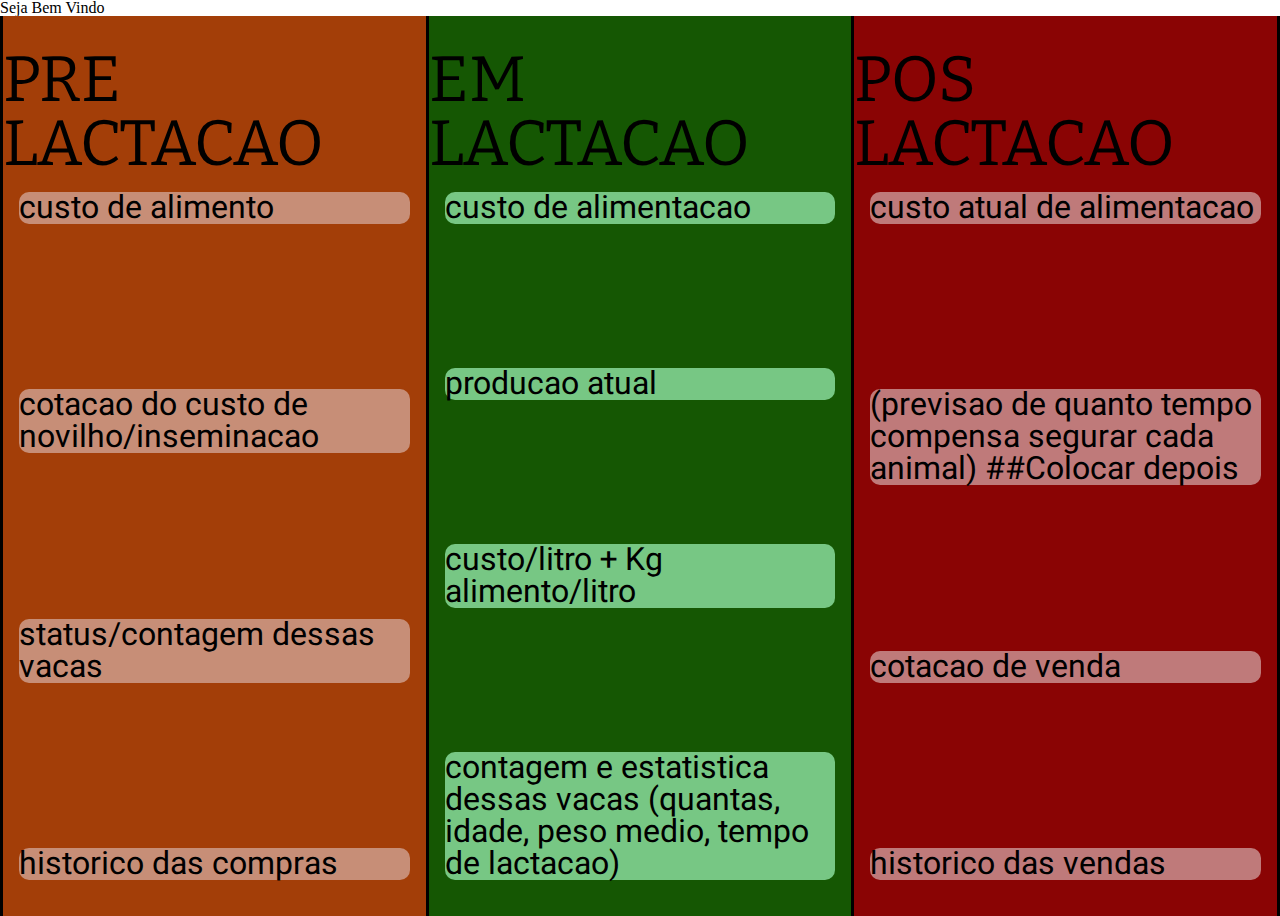
==== index.html @ 39915abb "avanco css 2" ====
<!DOCTYPE html>
<html lang='pt-br'>
	<head>
		<title>Página principal</title>
        <meta charset ="utf-8">
        <link href= "assets/index.css" rel= "stylesheet">
        <link href= "assets/reset.css" rel= "stylesheet">
        <link href="https://fonts.googleapis.com/css2?family=Heebo&display=swap" rel="stylesheet">
        <link href="https://fonts.googleapis.com/css2?family=Bitter&display=swap" rel="stylesheet">
        <meta name="viewport" content="width=device-width,initial-scale=1">
    </head>
    <body>
        <header class="header">
            <h1 class="bem_vindo" > Seja Bem Vindo </h1>            
        </header>
        <div class="frame">
            <!-- <a href="pre_lac.html" class ="link"> -->
            <div class="coluna esquerda" >
                <h2 class="titulo_coluna" >PRE LACTACAO</h2>
                <ul class="corpo">
                <li class="item esq"> <p> custo de alimento</p></li>
                <li class="item esq"> <p>cotacao do custo de novilho/inseminacao</p> </li>
                <li class="item esq">  <p>status/contagem dessas vacas</p></li>
                <li class="item esq"> <p>historico das compras</p></li>                
                <!-- <img src= "assets/bezerro.png" alt= "bezerro" > -->
                </ul>
            </div>
            <div class= "coluna meio">
                <h2 class="titulo_coluna">EM LACTACAO</h2>
                <ul class="corpo">
                <li class="item me"> <p>custo de alimentacao</p></li>
                <li class="item me"> <p>producao atual </p></li>
                <li class="item me"> <p>custo/litro + Kg alimento/litro</p></li>
                <li class="item me"> <p>contagem e estatistica dessas vacas (quantas, idade, peso medio, tempo de lactacao)</p></li>
                <!-- <img src= "assets/cow.png" alt= "vaca" > -->
                </ul>
            </div>
            <div class = "coluna direita">
                <h2 class="titulo_coluna">POS LACTACAO</h2>
                <ul class="corpo">
                <li class="item dir"> <p>custo atual de alimentacao </p></li>
                <li class="item dir"> <p>(previsao de quanto tempo compensa segurar cada animal)  ##Colocar depois</p></li>
                <li class="item dir"> <p>cotacao de venda</p></li>
                <li class="item dir"><p>historico das vendas</p></li>
                </ul>
            </div>
        </div>
    </body>
</html>
---- assets/index.css ----
.header{
    /* background-color: #000000; */
}
.frame{
    display: flex;
    flex-direction: row; 
    justify-content: space-evenly;
    position: absolute;
    height: 100%;
    background-color: #000000;
}
.coluna{
    display: flex;
    flex-direction: column;
    align-items: stretch;
    width: 33%;
    align-items: center;
}
.coluna.esquerda{
    background-color:#a33e08;  
}
.coluna.meio{
    background-color:#155703;
}
.coluna.direita{
    background-color: #8a0404;
}
.titulo_coluna{
    margin-top: 2rem;
    font-size: 4rem;
    font-family: 'Bitter', serif;
}
.corpo{
    display: flex;
    flex-direction: column;
    justify-content: space-between;
    height: 80%;
}

.item{
    font-size: 2rem;
    background-color: #ffffff;
    margin: 1rem;
    border-radius: 10px;
    font-family: 'Heebo', sans-serif;
    text-decoration: none;
}
.item.esq{
    background-color: #c78e77;
}
.item.me{
    background-color: #77c784;

}
.item.dir{
    background-color: #bf7a7a;
}
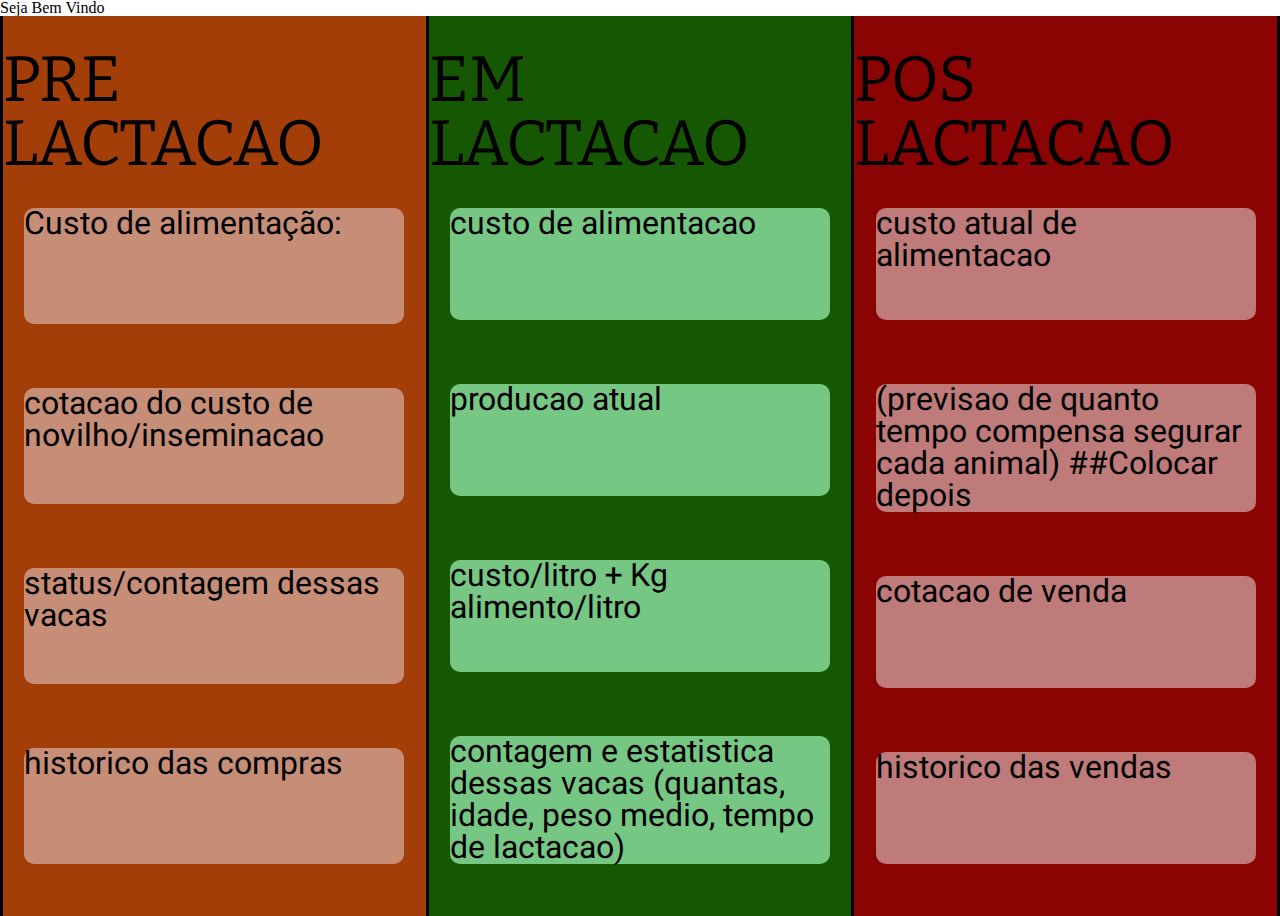
==== commit 791f77df: "avanco css 3" ====
--- a/index.html
+++ b/index.html
@@ -18,7 +18,7 @@
             <div class="coluna esquerda" >
                 <h2 class="titulo_coluna" >PRE LACTACAO</h2>
                 <ul class="corpo">
-                <li class="item esq"> <p> custo de alimento</p></li>
+                <li class="item esq"> <p> Custo de alimentação:</p></li>
                 <li class="item esq"> <p>cotacao do custo de novilho/inseminacao</p> </li>
                 <li class="item esq">  <p>status/contagem dessas vacas</p></li>
                 <li class="item esq"> <p>historico das compras</p></li>                
--- a/assets/index.css
+++ b/assets/index.css
@@ -35,15 +35,19 @@
     flex-direction: column;
     justify-content: space-between;
     height: 80%;
+    align-items: stretch;
 }
 
 .item{
+    font-family: 'Heebo', sans-serif;
+    background-color: #ffffff;
     font-size: 2rem;
-    background-color: #ffffff;
-    margin: 1rem;
+    margin: 2rem;
     border-radius: 10px;
-    font-family: 'Heebo', sans-serif;
-    text-decoration: none;
+    height: 25%;
+    width: 90%;
+    align-self: center;
+    align-items: center;
 }
 .item.esq{
     background-color: #c78e77;
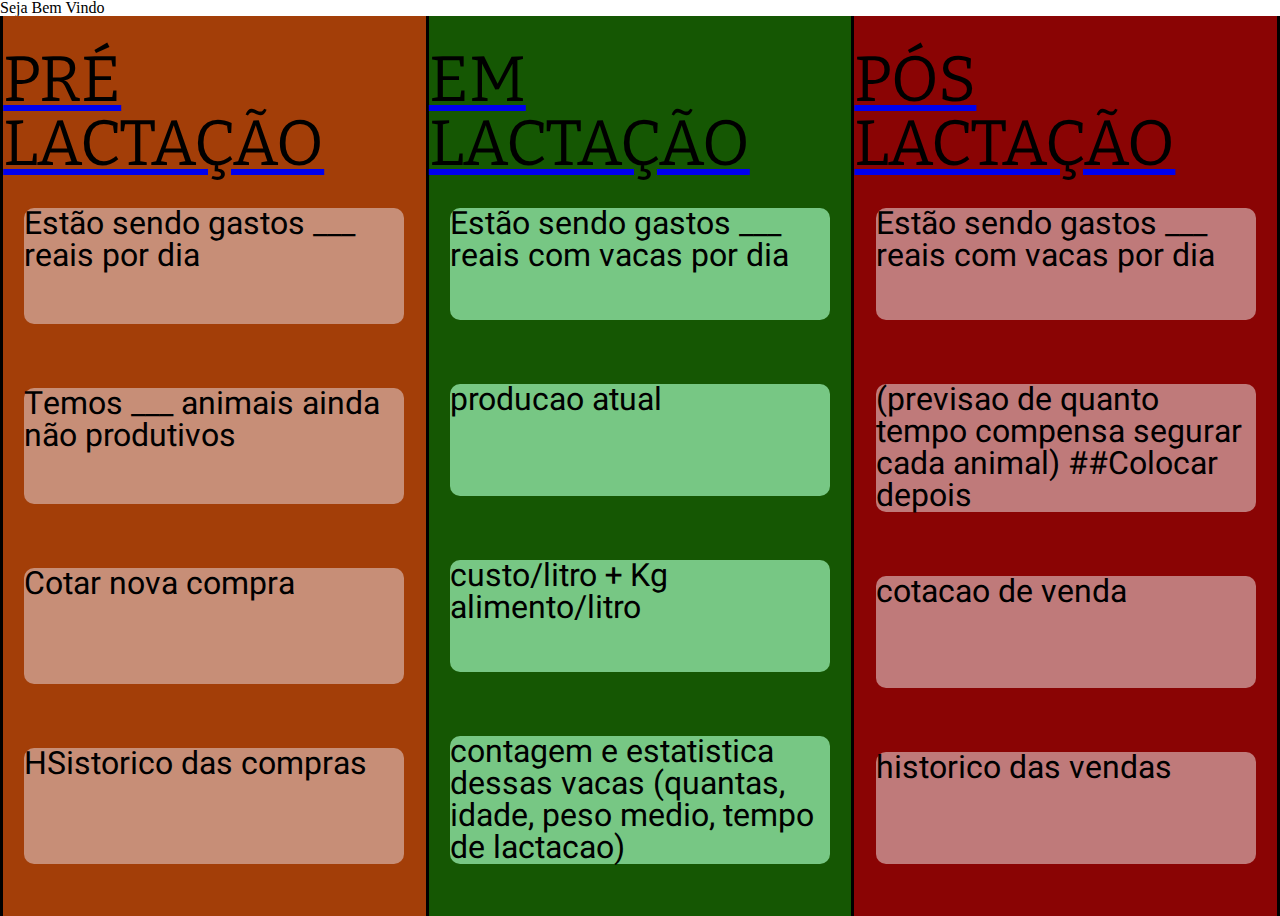
==== commit 9da3d90c: "novos arquivos" ====
--- a/index.html
+++ b/index.html
@@ -5,7 +5,7 @@
         <meta charset ="utf-8">
         <link href= "assets/index.css" rel= "stylesheet">
         <link href= "assets/reset.css" rel= "stylesheet">
-        <link href="https://fonts.googleapis.com/css2?family=Heebo&display=swap" rel="stylesheet">
+        <link href="https://fonts.googleapis.com/css2?family=Bitter&family=Heebo:wght@400;800&display=swap" rel="stylesheet">
         <link href="https://fonts.googleapis.com/css2?family=Bitter&display=swap" rel="stylesheet">
         <meta name="viewport" content="width=device-width,initial-scale=1">
     </head>
@@ -14,21 +14,26 @@
             <h1 class="bem_vindo" > Seja Bem Vindo </h1>            
         </header>
         <div class="frame">
-            <!-- <a href="pre_lac.html" class ="link"> -->
+            
             <div class="coluna esquerda" >
-                <h2 class="titulo_coluna" >PRE LACTACAO</h2>
+            <a href="pre_lac.html" class ="link"><h2 class="titulo_coluna" >PRÉ LACTAÇÃO</h2></a>
                 <ul class="corpo">
-                <li class="item esq"> <p> Custo de alimentação:</p></li>
-                <li class="item esq"> <p>cotacao do custo de novilho/inseminacao</p> </li>
-                <li class="item esq">  <p>status/contagem dessas vacas</p></li>
-                <li class="item esq"> <p>historico das compras</p></li>                
+                <li class="item esq">
+                    <p>Estão sendo gastos ___ reais por <span>dia</span></p>
+                </li>
+                <li class="item esq">  <p>Temos ___ animais ainda não produtivos</p></li>
+                <li class="item esq"> <p>Cotar nova compra</p> </li>
+                <li class="item esq"> <p>HSistorico das compras</p></li>                
                 <!-- <img src= "assets/bezerro.png" alt= "bezerro" > -->
                 </ul>
             </div>
+            
             <div class= "coluna meio">
-                <h2 class="titulo_coluna">EM LACTACAO</h2>
+                <a href="em_lac.html" class ="link"><h2 class="titulo_coluna">EM LACTAÇÃO</h2></a>
                 <ul class="corpo">
-                <li class="item me"> <p>custo de alimentacao</p></li>
+                <li class="item me">
+                    <p>Estão sendo gastos ___ reais com vacas por <span>dia</span></p>
+                </li>
                 <li class="item me"> <p>producao atual </p></li>
                 <li class="item me"> <p>custo/litro + Kg alimento/litro</p></li>
                 <li class="item me"> <p>contagem e estatistica dessas vacas (quantas, idade, peso medio, tempo de lactacao)</p></li>
@@ -36,14 +41,17 @@
                 </ul>
             </div>
             <div class = "coluna direita">
-                <h2 class="titulo_coluna">POS LACTACAO</h2>
+                <a href="pos_lac.html" class ="link"><h2 class="titulo_coluna">PÓS LACTAÇÃO</h2></a>
                 <ul class="corpo">
-                <li class="item dir"> <p>custo atual de alimentacao </p></li>
+                <li class="item dir">
+                    <p>Estão sendo gastos ___ reais com vacas por <span>dia</span></p>
+                </li>
                 <li class="item dir"> <p>(previsao de quanto tempo compensa segurar cada animal)  ##Colocar depois</p></li>
                 <li class="item dir"> <p>cotacao de venda</p></li>
                 <li class="item dir"><p>historico das vendas</p></li>
+			
                 </ul>
             </div>
         </div>
     </body>
-</html>+</html>
--- a/assets/index.css
+++ b/assets/index.css
@@ -1,3 +1,6 @@
+span{
+    font-weight: bold;
+}
 .header{
     /* background-color: #000000; */
 }
@@ -8,6 +11,7 @@
     position: absolute;
     height: 100%;
     background-color: #000000;
+    
 }
 .coluna{
     display: flex;
@@ -29,6 +33,8 @@
     margin-top: 2rem;
     font-size: 4rem;
     font-family: 'Bitter', serif;
+    color: #000000;
+    text-decoration: none;
 }
 .corpo{
     display: flex;
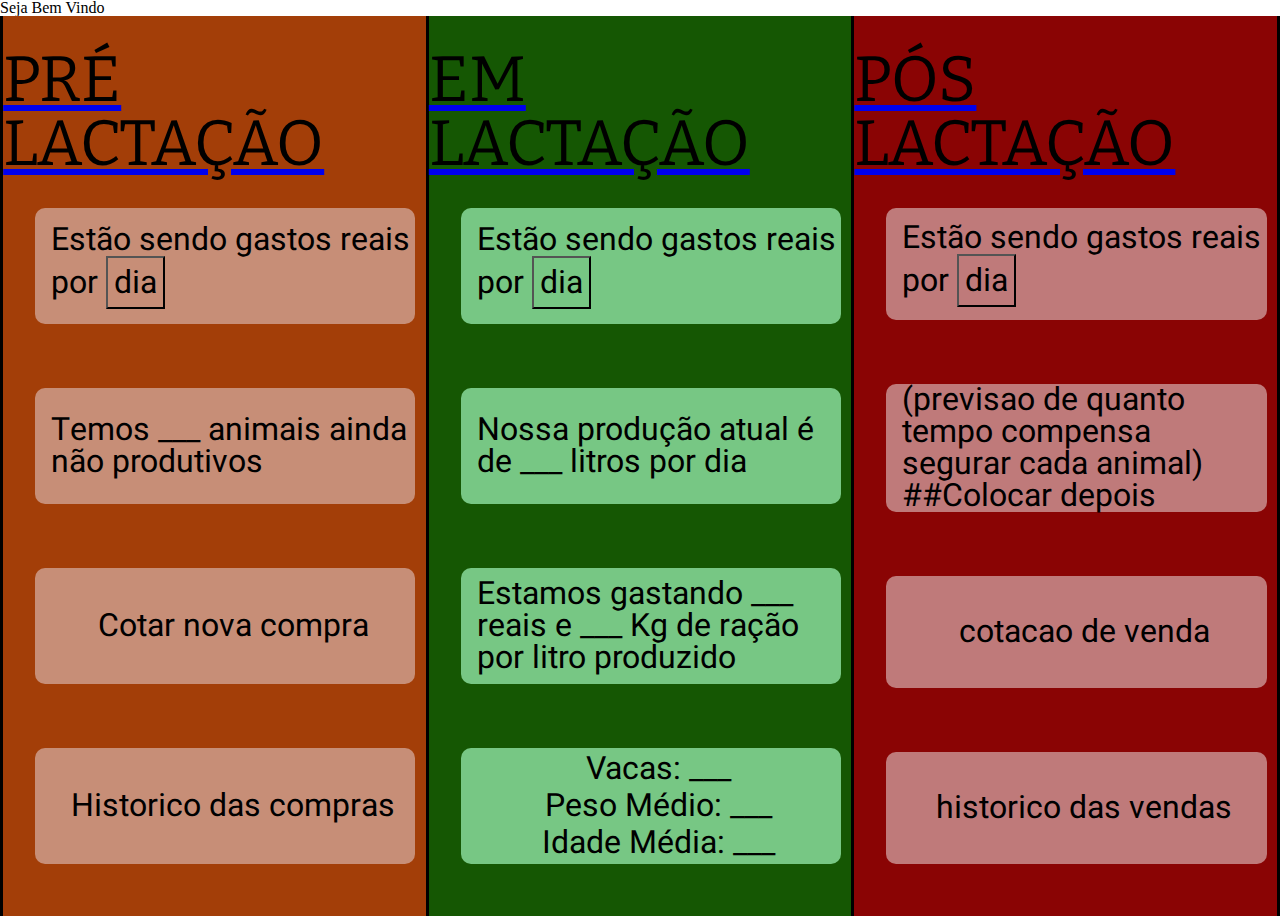
==== commit 2753c268: "botoes de data" ====
--- a/index.html
+++ b/index.html
@@ -5,6 +5,7 @@
         <meta charset ="utf-8">
         <link href= "assets/index.css" rel= "stylesheet">
         <link href= "assets/reset.css" rel= "stylesheet">
+        <script src="assets/index.js"></script>
         <link href="https://fonts.googleapis.com/css2?family=Bitter&family=Heebo:wght@400;800&display=swap" rel="stylesheet">
         <link href="https://fonts.googleapis.com/css2?family=Bitter&display=swap" rel="stylesheet">
         <meta name="viewport" content="width=device-width,initial-scale=1">
@@ -19,12 +20,11 @@
             <a href="pre_lac.html" class ="link"><h2 class="titulo_coluna" >PRÉ LACTAÇÃO</h2></a>
                 <ul class="corpo">
                 <li class="item esq">
-                    <p>Estão sendo gastos ___ reais por <span>dia</span></p>
+                    <p class="texto" >Estão sendo gastos <span Id="din1"></span> reais por <button class="btn esq" onclick="trocaNome1()" Id="data1" >dia</button></p>
                 </li>
-                <li class="item esq">  <p>Temos ___ animais ainda não produtivos</p></li>
-                <li class="item esq"> <p>Cotar nova compra</p> </li>
-                <li class="item esq"> <p>HSistorico das compras</p></li>                
-                <!-- <img src= "assets/bezerro.png" alt= "bezerro" > -->
+                <li class="item esq">  <p class="texto">Temos ___ animais ainda não produtivos</p></li>
+                <li class="item esq"> <p class="texto">Cotar nova compra</p> </li>
+                <li class="item esq"> <p class="texto">Historico das compras</p></li>                
                 </ul>
             </div>
             
@@ -32,23 +32,26 @@
                 <a href="em_lac.html" class ="link"><h2 class="titulo_coluna">EM LACTAÇÃO</h2></a>
                 <ul class="corpo">
                 <li class="item me">
-                    <p>Estão sendo gastos ___ reais com vacas por <span>dia</span></p>
+                    <p class="texto" >Estão sendo gastos <span Id="din3"></span> reais por <button class="btn me" onclick="trocaNome1()" Id="data2" >dia</button></p>
                 </li>
-                <li class="item me"> <p>producao atual </p></li>
-                <li class="item me"> <p>custo/litro + Kg alimento/litro</p></li>
-                <li class="item me"> <p>contagem e estatistica dessas vacas (quantas, idade, peso medio, tempo de lactacao)</p></li>
-                <!-- <img src= "assets/cow.png" alt= "vaca" > -->
+                <li class="item me"> <p class="texto">Nossa produção atual é de ___ litros por dia</p></li>
+                <li class="item me"> <p class="texto">Estamos gastando ___ reais e ___ Kg de ração por litro produzido</p></li>
+                <li class="item me"> 
+                    <p class="texto">Vacas: ___ </p>
+                    <p class="texto"> Peso Médio: ___ </p> 
+                    <p class="texto">Idade Média: ___</p>
+                </li>
                 </ul>
             </div>
             <div class = "coluna direita">
                 <a href="pos_lac.html" class ="link"><h2 class="titulo_coluna">PÓS LACTAÇÃO</h2></a>
                 <ul class="corpo">
                 <li class="item dir">
-                    <p>Estão sendo gastos ___ reais com vacas por <span>dia</span></p>
+                    <p class="texto" >Estão sendo gastos <span Id="din3"></span> reais por <button class="btn dir" onclick="trocaNome1()" Id="data3" >dia</button></p>
                 </li>
-                <li class="item dir"> <p>(previsao de quanto tempo compensa segurar cada animal)  ##Colocar depois</p></li>
-                <li class="item dir"> <p>cotacao de venda</p></li>
-                <li class="item dir"><p>historico das vendas</p></li>
+                <li class="item dir"> <p class="texto">(previsao de quanto tempo compensa segurar cada animal)  ##Colocar depois</p></li>
+                <li class="item dir"> <p class="texto">cotacao de venda</p></li>
+                <li class="item dir"><p class="texto">historico das vendas</p></li>
 			
                 </ul>
             </div>
--- a/assets/index.css
+++ b/assets/index.css
@@ -1,9 +1,3 @@
-span{
-    font-weight: bold;
-}
-.header{
-    /* background-color: #000000; */
-}
 .frame{
     display: flex;
     flex-direction: row; 
@@ -45,23 +39,35 @@
 }
 
 .item{
-    font-family: 'Heebo', sans-serif;
     background-color: #ffffff;
-    font-size: 2rem;
     margin: 2rem;
     border-radius: 10px;
     height: 25%;
     width: 90%;
-    align-self: center;
+    display: flex;
     align-items: center;
+    flex-direction: column;
+    justify-content: space-evenly;
 }
-.item.esq{
+.esq{
     background-color: #c78e77;
 }
-.item.me{
+.me{
     background-color: #77c784;
 
 }
-.item.dir{
+.dir{
     background-color: #bf7a7a;
+}
+.texto{
+    font-family: 'Heebo', sans-serif;
+    font-size: 2rem;
+    margin-left: 1rem;
+    /* margin-top: 1rem; */
+}
+.btn{
+    /* background-color: #c78e77; */
+    font-family: 'Heebo', sans-serif;
+    font-size: 2rem;
+
 }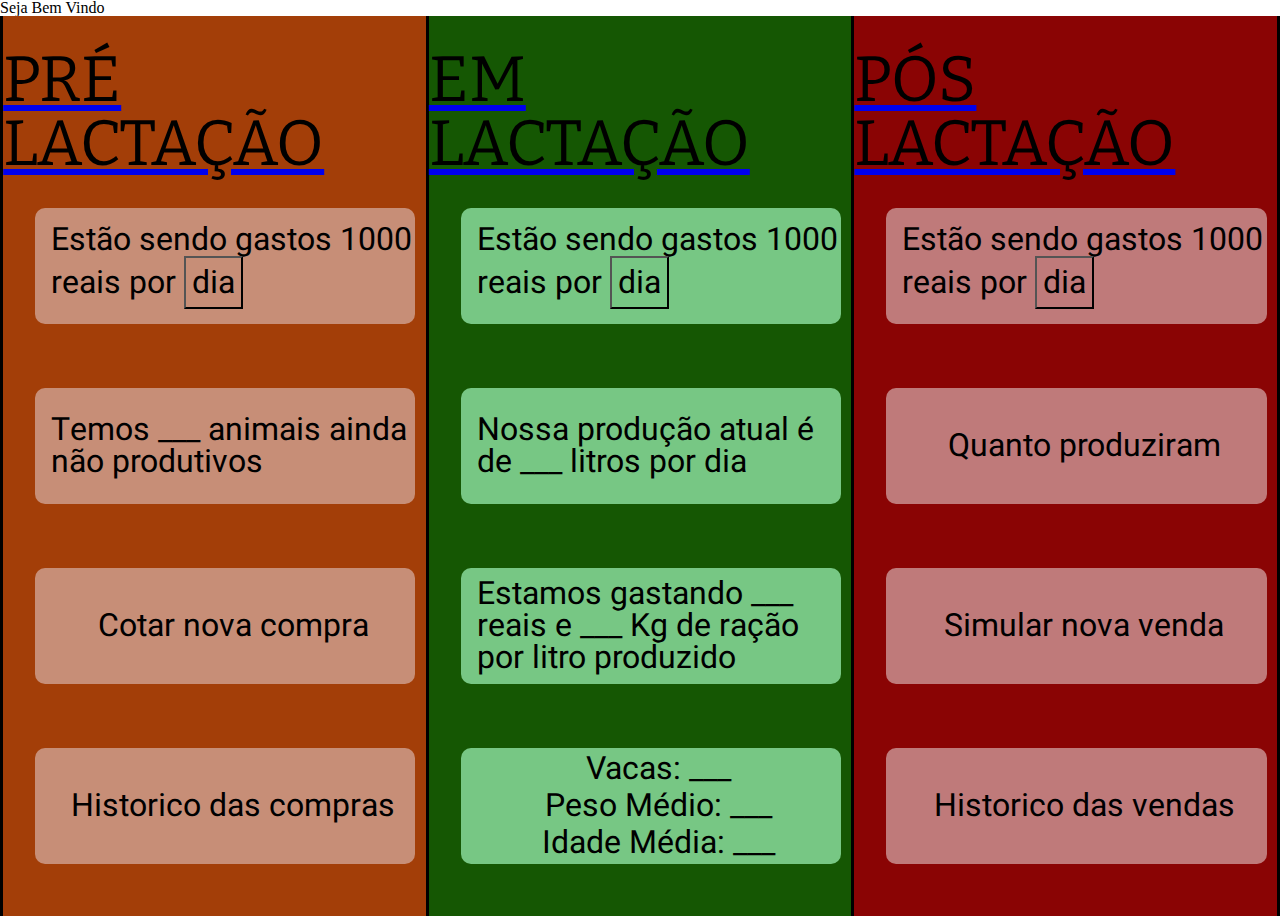
==== commit a0362447: "duas telas feitas" ====
--- a/index.html
+++ b/index.html
@@ -20,11 +20,11 @@
             <a href="pre_lac.html" class ="link"><h2 class="titulo_coluna" >PRÉ LACTAÇÃO</h2></a>
                 <ul class="corpo">
                 <li class="item esq">
-                    <p class="texto" >Estão sendo gastos <span Id="din1"></span> reais por <button class="btn esq" onclick="trocaNome1()" Id="data1" >dia</button></p>
+                    <p class="texto" >Estão sendo gastos <span Id="din1">1000</span> reais por <button class="btn esq" onclick="trocaNome1()" Id="data1" >dia</button></p>
                 </li>
-                <li class="item esq">  <p class="texto">Temos ___ animais ainda não produtivos</p></li>
-                <li class="item esq"> <p class="texto">Cotar nova compra</p> </li>
-                <li class="item esq"> <p class="texto">Historico das compras</p></li>                
+                <li class="item esq"><p class="texto">Temos ___ animais ainda não produtivos</p></li>
+                <li class="item esq"><p class="texto">Cotar nova compra</p> </li>
+                <li class="item esq"><p class="texto">Historico das compras</p></li>                
                 </ul>
             </div>
             
@@ -32,10 +32,10 @@
                 <a href="em_lac.html" class ="link"><h2 class="titulo_coluna">EM LACTAÇÃO</h2></a>
                 <ul class="corpo">
                 <li class="item me">
-                    <p class="texto" >Estão sendo gastos <span Id="din3"></span> reais por <button class="btn me" onclick="trocaNome1()" Id="data2" >dia</button></p>
+                    <p class="texto" >Estão sendo gastos <span Id="din3">1000</span> reais por <button class="btn me" onclick="trocaNome1()" Id="data2" >dia</button></p>
                 </li>
-                <li class="item me"> <p class="texto">Nossa produção atual é de ___ litros por dia</p></li>
-                <li class="item me"> <p class="texto">Estamos gastando ___ reais e ___ Kg de ração por litro produzido</p></li>
+                <li class="item me"><p class="texto">Nossa produção atual é de ___ litros por dia</p></li>
+                <li class="item me"><p class="texto">Estamos gastando ___ reais e ___ Kg de ração por litro produzido</p></li>
                 <li class="item me"> 
                     <p class="texto">Vacas: ___ </p>
                     <p class="texto"> Peso Médio: ___ </p> 
@@ -47,11 +47,11 @@
                 <a href="pos_lac.html" class ="link"><h2 class="titulo_coluna">PÓS LACTAÇÃO</h2></a>
                 <ul class="corpo">
                 <li class="item dir">
-                    <p class="texto" >Estão sendo gastos <span Id="din3"></span> reais por <button class="btn dir" onclick="trocaNome1()" Id="data3" >dia</button></p>
+                    <p class="texto" >Estão sendo gastos <span Id="din3">1000</span> reais por <button class="btn dir" onclick="trocaNome1()" Id="data3" >dia</button></p>
                 </li>
-                <li class="item dir"> <p class="texto">(previsao de quanto tempo compensa segurar cada animal)  ##Colocar depois</p></li>
-                <li class="item dir"> <p class="texto">cotacao de venda</p></li>
-                <li class="item dir"><p class="texto">historico das vendas</p></li>
+                <li class="item dir"><p class="texto">Quanto produziram</p></li>
+                <li class="item dir"><p class="texto">Simular nova venda</p></li>
+                <li class="item dir"><p class="texto">Historico das vendas</p></li>
 			
                 </ul>
             </div>
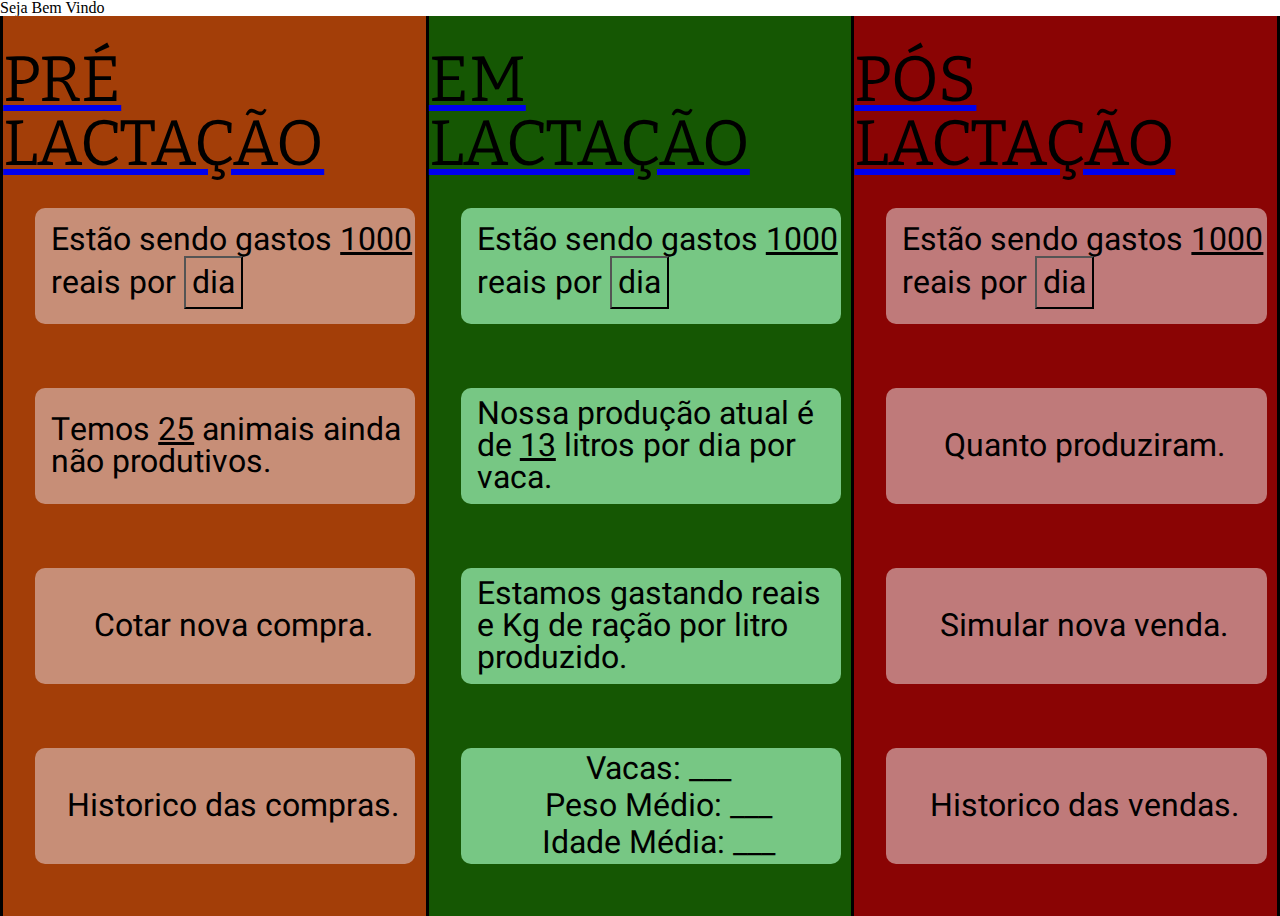
==== commit a26f1408: "ultimo(?)" ====
--- a/index.html
+++ b/index.html
@@ -22,9 +22,9 @@
                 <li class="item esq">
                     <p class="texto" >Estão sendo gastos <span Id="din1">1000</span> reais por <button class="btn esq" onclick="trocaNome1()" Id="data1" >dia</button></p>
                 </li>
-                <li class="item esq"><p class="texto">Temos ___ animais ainda não produtivos</p></li>
-                <li class="item esq"><p class="texto">Cotar nova compra</p> </li>
-                <li class="item esq"><p class="texto">Historico das compras</p></li>                
+                <li class="item esq"><p class="texto">Temos <span>25</span> animais ainda não produtivos.</p></li>
+                <li class="item esq"><p class="texto">Cotar nova compra.</p> </li>
+                <li class="item esq"><p class="texto">Historico das compras.</p></li>                
                 </ul>
             </div>
             
@@ -32,10 +32,10 @@
                 <a href="em_lac.html" class ="link"><h2 class="titulo_coluna">EM LACTAÇÃO</h2></a>
                 <ul class="corpo">
                 <li class="item me">
-                    <p class="texto" >Estão sendo gastos <span Id="din3">1000</span> reais por <button class="btn me" onclick="trocaNome1()" Id="data2" >dia</button></p>
+                    <p class="texto" >Estão sendo gastos <span Id="din2">1000</span> reais por <button class="btn me" onclick="trocaNome2()" Id="data2" >dia</button></p>
                 </li>
-                <li class="item me"><p class="texto">Nossa produção atual é de ___ litros por dia</p></li>
-                <li class="item me"><p class="texto">Estamos gastando ___ reais e ___ Kg de ração por litro produzido</p></li>
+                <li class="item me"><p class="texto">Nossa produção atual é de <span>13</span> litros por dia por vaca.</p></li>
+                <li class="item me"><p class="texto">Estamos gastando <span> </span> reais e <span> </span> Kg de ração por litro produzido.</p></li>
                 <li class="item me"> 
                     <p class="texto">Vacas: ___ </p>
                     <p class="texto"> Peso Médio: ___ </p> 
@@ -47,14 +47,15 @@
                 <a href="pos_lac.html" class ="link"><h2 class="titulo_coluna">PÓS LACTAÇÃO</h2></a>
                 <ul class="corpo">
                 <li class="item dir">
-                    <p class="texto" >Estão sendo gastos <span Id="din3">1000</span> reais por <button class="btn dir" onclick="trocaNome1()" Id="data3" >dia</button></p>
+                    <p class="texto" >Estão sendo gastos <span Id="din3">1000</span> reais por <button class="btn dir" onclick="trocaNome3()" Id="data3" >dia</button></p>
                 </li>
-                <li class="item dir"><p class="texto">Quanto produziram</p></li>
-                <li class="item dir"><p class="texto">Simular nova venda</p></li>
-                <li class="item dir"><p class="texto">Historico das vendas</p></li>
+                <li class="item dir"><p class="texto">Quanto produziram.</p></li>
+                <li class="item dir"><p class="texto">Simular nova venda.</p></li>
+                <li class="item dir"><p class="texto">Historico das vendas.</p></li>
 			
                 </ul>
             </div>
         </div>
     </body>
 </html>
+
--- a/assets/index.css
+++ b/assets/index.css
@@ -1,3 +1,6 @@
+span{
+    text-decoration: underline;
+}
 .frame{
     display: flex;
     flex-direction: row; 
